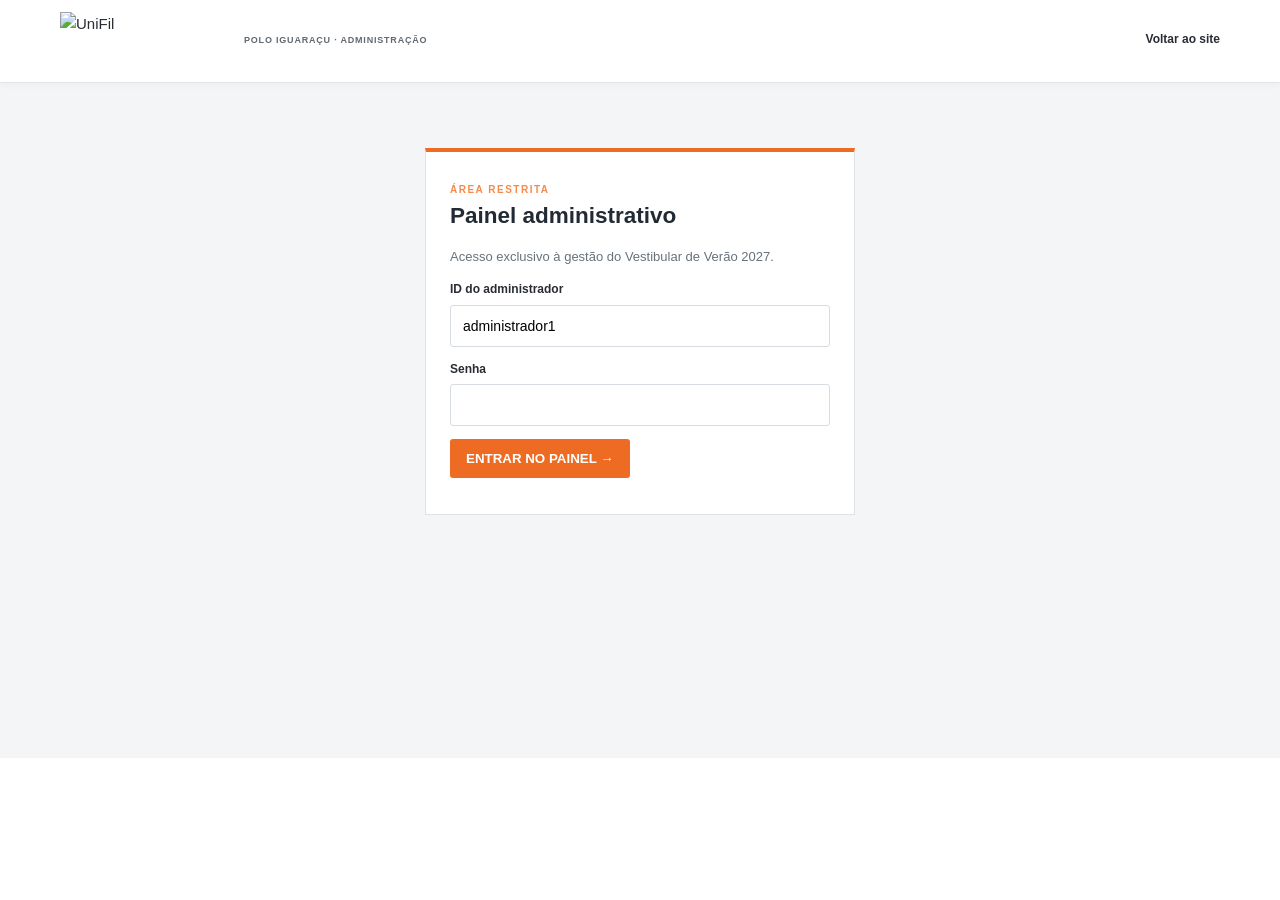
==== admin.html @ 89b8578a "Create restricted vestibular administration dashboard" ====
<!doctype html>
<html lang="pt-BR"><head><meta charset="utf-8"><meta name="viewport" content="width=device-width,initial-scale=1"><meta name="robots" content="noindex,nofollow"><meta name="theme-color" content="#ed6b23"><title>Administração | Vestibular UniFil 2027</title><link rel="stylesheet" href="styles.css">
<style>
.admin-page{background:#f4f5f6;min-height:75vh;padding:35px 0 60px}.admin-wrap{max-width:1180px;margin:auto}.admin-card{background:#fff;border:1px solid #e0e3e6;border-top:4px solid #ed6b23;padding:24px;margin-bottom:18px}.admin-card h1,.admin-card h2{margin:0 0 8px;color:#222b33}.admin-muted{color:#68727b;font-size:13px}.admin-login{max-width:430px;margin:30px auto}.admin-field{display:grid;gap:6px;margin:13px 0}.admin-field label{font-size:12px;font-weight:700}.admin-field input,.admin-field select,.admin-field textarea{width:100%;padding:12px;border:1px solid #d6dce1;border-radius:3px;font:14px Arial}.admin-btn{border:0;background:#ed6b23;color:#fff;padding:12px 16px;font-weight:800;cursor:pointer;border-radius:3px}.admin-btn.secondary{background:#505b65}.admin-feedback{margin-top:12px;color:#9b3e18;font-size:13px}.admin-toolbar{display:flex;gap:10px;flex-wrap:wrap;align-items:center;justify-content:space-between;margin:14px 0}.admin-toolbar input{padding:10px;border:1px solid #d6dce1;min-width:240px}.admin-table-wrap{overflow:auto}.admin-table{border-collapse:collapse;width:100%;font-size:12px;background:#fff}.admin-table th,.admin-table td{padding:11px;border-bottom:1px solid #e5e8eb;text-align:left;vertical-align:top}.admin-table th{background:#f4f5f6;white-space:nowrap}.admin-table button{margin:2px}.admin-detail{display:grid;grid-template-columns:repeat(3,minmax(0,1fr));gap:10px}.admin-detail div{border:1px solid #e3e6e9;padding:10px;overflow-wrap:anywhere}.admin-detail small{display:block;color:#66717a;font-weight:700;margin-bottom:5px}.admin-actions{display:flex;gap:8px;flex-wrap:wrap}.admin-hidden{display:none!important}@media(max-width:700px){.admin-detail{grid-template-columns:1fr 1fr}.admin-card{padding:16px}}
</style></head><body>
<header class="header"><div class="container header-inner"><a class="brand" href="index.html"><img class="brand-logo" src="https://upload.wikimedia.org/wikipedia/commons/6/61/Logo_UniFil.png" alt="UniFil"><span><small>POLO IGUARAÇU · ADMINISTRAÇÃO</small></span></a><nav class="main-nav"><a href="index.html">Voltar ao site</a></nav></div></header>
<main class="admin-page"><div class="container admin-wrap">
<section id="login-panel" class="admin-card admin-login"><span class="kicker">ÁREA RESTRITA</span><h1>Painel administrativo</h1><p class="admin-muted">Acesso exclusivo à gestão do Vestibular de Verão 2027.</p><form id="login-form"><div class="admin-field"><label for="admin-id">ID do administrador</label><input id="admin-id" autocomplete="username" value="administrador1" required></div><div class="admin-field"><label for="admin-password">Senha</label><input id="admin-password" type="password" autocomplete="current-password" required></div><button class="admin-btn" type="submit">ENTRAR NO PAINEL →</button></form><div id="login-feedback" class="admin-feedback" role="status"></div></section>
<section id="dashboard" class="admin-hidden">
<div class="admin-card"><div class="admin-toolbar"><div><span class="kicker">GESTÃO DO PROCESSO SELETIVO</span><h1>Inscrições e candidatos</h1><p class="admin-muted">Dados cadastrais, situação da inscrição e conferência dos comprovantes.</p></div><div class="admin-actions"><button id="refresh" class="admin-btn secondary">ATUALIZAR</button><button id="logout" class="admin-btn">SAIR</button></div></div>
<div class="admin-toolbar"><input id="search" placeholder="Buscar por nome, CPF ou protocolo"><strong id="count">0 inscrições</strong></div><div class="admin-table-wrap"><table class="admin-table"><thead><tr><th>Protocolo</th><th>Candidato</th><th>CPF</th><th>Curso(s)</th><th>Situação</th><th>Pagamento</th><th>Ações</th></tr></thead><tbody id="applications-body"><tr><td colspan="7">Carregando...</td></tr></tbody></table></div></div>
<div class="admin-card"><h2>Comprovantes de pagamento</h2><p class="admin-muted">Abra o arquivo e atualize a conferência. A alteração do status fica disponível na Área do Candidato.</p><div class="admin-table-wrap"><table class="admin-table"><thead><tr><th>Protocolo</th><th>Arquivo</th><th>Enviado em</th><th>Status</th><th>Ações</th></tr></thead><tbody id="proofs-body"><tr><td colspan="5">Carregando...</td></tr></tbody></table></div></div>
<div id="detail-card" class="admin-card admin-hidden"><div class="admin-toolbar"><h2>Ficha completa do candidato</h2><button id="close-detail" class="admin-btn secondary">FECHAR</button></div><div id="detail-content" class="admin-detail"></div><div class="admin-field"><label for="application-status">Atualizar situação da inscrição</label><select id="application-status"><option>Inscrição recebida</option><option>Pagamento pendente</option><option>Pagamento aprovado</option><option>Inscrição em análise</option><option>Aprovado</option><option>Reprovado</option><option>Classificado</option><option>Desclassificado</option></select></div><button id="save-status" class="admin-btn">SALVAR SITUAÇÃO</button><span id="status-feedback" class="admin-muted"></span></div>
</section></div></main><script>
let token="",applications=[],selectedProtocol="";
const $=id=>document.getElementById(id),safe=v=>String(v??"").replace(/[&<>"']/g,c=>({"&":"&amp;","<":"&lt;",">":"&gt;",'"':"&quot;","'":"&#39;"}[c]));
async function api(path,options={}){const r=await fetch(path,{...options,headers:{...(options.headers||{}),...(token?{Authorization:"Bearer "+token}:{})}});if(!r.ok){let d={};try{d=await r.json()}catch{}throw new Error(d.error||"Falha ao consultar o servidor.");}return r;}
$("login-form").addEventListener("submit",async e=>{e.preventDefault();$("login-feedback").textContent="Validando acesso...";try{const r=await fetch("/api/admin/login",{method:"POST",headers:{"Content-Type":"application/json"},body:JSON.stringify({id:$("admin-id").value,password:$("admin-password").value})});const d=await r.json();if(!r.ok)throw new Error(d.error||"Acesso negado.");token=d.token;$("admin-password").value="";$("login-panel").classList.add("admin-hidden");$("dashboard").classList.remove("admin-hidden");await loadAll();}catch(err){$("login-feedback").textContent=err.message;}});
async function loadAll(){try{const [a,p]=await Promise.all([api("/api/admin/applications").then(r=>r.json()),api("/api/admin/payment-proofs").then(r=>r.json())]);applications=a.applications||[];renderApplications();renderProofs(p.proofs||[]);}catch(e){alert(e.message);}}
function renderApplications(){const q=$("search").value.toLowerCase();const rows=applications.filter(a=>(a.personal.fullName+" "+a.personal.cpf+" "+a.protocol).toLowerCase().includes(q));$("count").textContent=rows.length+" inscrições";$("applications-body").innerHTML=rows.map(a=>'<tr><td>'+safe(a.protocol)+'</td><td>'+safe(a.personal.fullName)+'</td><td>'+safe(a.personal.cpf)+'</td><td>'+safe((a.choices||[]).map(c=>c.course).join(", "))+'</td><td>'+safe(a.status)+'</td><td>'+safe(a.paymentProof?.status||"Sem comprovante")+'</td><td><button class="admin-btn" data-open="'+safe(a.protocol)+'">VER FICHA</button></td></tr>').join("")||'<tr><td colspan="7">Nenhum cadastro encontrado.</td></tr>';document.querySelectorAll("[data-open]").forEach(b=>b.onclick=()=>showDetails(b.dataset.open));}
function renderProofs(proofs){$("proofs-body").innerHTML=proofs.map(p=>'<tr><td>'+safe(p.protocol)+'</td><td>'+safe(p.fileName)+'</td><td>'+safe(p.submittedAt?new Date(p.submittedAt).toLocaleString("pt-BR"):"")+'</td><td>'+safe(p.status)+'</td><td><div class="admin-actions"><button class="admin-btn secondary" data-file="'+safe(p.protocol)+'">ABRIR</button><button class="admin-btn" data-proof="'+safe(p.protocol)+'" data-status="Aprovado">APROVAR</button><button class="admin-btn secondary" data-proof="'+safe(p.protocol)+'" data-status="Recusado">RECUSAR</button></div></td></tr>').join("")||'<tr><td colspan="5">Nenhum comprovante enviado.</td></tr>';document.querySelectorAll("[data-file]").forEach(b=>b.onclick=()=>openProof(b.dataset.file));document.querySelectorAll("[data-proof]").forEach(b=>b.onclick=()=>updateProof(b.dataset.proof,b.dataset.status));}
async function openProof(protocol){try{const r=await api("/api/admin/payment-proofs/"+encodeURIComponent(protocol)+"/file");const blob=await r.blob();const url=URL.createObjectURL(blob);window.open(url,"_blank","noopener");}catch(e){alert(e.message);}}
async function updateProof(protocol,status){try{await api("/api/admin/payment-proofs/"+encodeURIComponent(protocol),{method:"PATCH",headers:{"Content-Type":"application/json"},body:JSON.stringify({status})});await loadAll();}catch(e){alert(e.message);}}
function showDetails(protocol){const a=applications.find(x=>x.protocol===protocol);if(!a)return;selectedProtocol=protocol;$("detail-card").classList.remove("admin-hidden");const fields=[["Nome completo",a.personal.fullName],["CPF",a.personal.cpf],["RG",a.personal.rg],["Nascimento",a.personal.birthDate],["Sexo",a.personal.sex],["Nome social",a.personal.socialName],["Nacionalidade",a.personal.nationality],["Mãe",a.personal.motherName],["Pai",a.personal.fatherName],["Telefone",a.personal.phone],["E-mail",a.personal.email],["Endereço",[(a.address?.street||""),a.address?.number,a.address?.complement,a.address?.neighborhood,a.address?.city,a.address?.state,a.address?.cep].filter(Boolean).join(", ")],["Escola",a.school?.name],["Conclusão",a.school?.completionYear],["Tipo de escola",a.school?.type],["Concorrência",a.competitionType],["Cursos",(a.choices||[]).map(c=>c.course+" — "+c.mode+" — "+c.location).join(" | ")],["Data da inscrição",new Date(a.createdAt).toLocaleString("pt-BR")],["Pagamento",a.paymentProof?.status||"Sem comprovante"]];$("detail-content").innerHTML=fields.map(([k,v])=>'<div><small>'+safe(k)+'</small>'+safe(v||"—")+'</div>').join("");$("application-status").value=a.status;}
$("close-detail").onclick=()=>$("detail-card").classList.add("admin-hidden");
$("save-status").onclick=async()=>{try{const r=await api("/api/admin/applications/"+encodeURIComponent(selectedProtocol),{method:"PATCH",headers:{"Content-Type":"application/json"},body:JSON.stringify({status:$("application-status").value})});const d=await r.json();$("status-feedback").textContent="Situação atualizada: "+d.status;await loadAll();}catch(e){$("status-feedback").textContent=e.message;}};
$("search").oninput=renderApplications;$("refresh").onclick=loadAll;$("logout").onclick=()=>{token="";applications=[];$("dashboard").classList.add("admin-hidden");$("login-panel").classList.remove("admin-hidden");$("login-feedback").textContent="Sessão encerrada."};
</script></body></html>
---- styles.css ----
:root{--orange:#ed6b23;--orange2:#d95617;--ink:#292d33;--muted:#6e7780;--line:#e1e4e7;--tint:#f5f6f7;--purple:#4d286e}*{box-sizing:border-box}html{scroll-behavior:smooth;scroll-padding-top:95px}body{margin:0;color:var(--ink);font:15px/1.55 Roboto,Arial,sans-serif}a{color:inherit;text-decoration:none}.container{width:min(1160px,calc(100% - 44px));margin:auto}.skip-link{position:absolute;left:-9999px}.skip-link:focus{left:12px;top:12px;z-index:30;background:white;padding:12px}.topline{background:#292d33;color:#dfe2e5;font-size:11px}.top-inner{height:34px;display:flex;justify-content:space-between;align-items:center}.top-inner a{color:#fff}.top-inner b{color:#f3a16e}.header{background:#fff;border-bottom:1px solid var(--line);position:sticky;top:0;z-index:20;box-shadow:0 2px 9px #00000008}.header-inner{height:82px;display:flex;align-items:center;justify-content:space-between;gap:28px}.brand{display:flex;align-items:center;gap:10px;flex-shrink:0}.brand-logo{width:174px;height:58px;object-fit:cover;object-position:center;display:block;flex-shrink:0}.brand>span:last-child{display:grid;line-height:1.1}.brand small{font-size:9px;letter-spacing:.8px;font-weight:700;color:#626970}.main-nav{display:flex;align-items:center;gap:22px}.main-nav a{font-size:12px;font-weight:700;padding:30px 0;border-bottom:3px solid transparent}.main-nav a:hover{color:var(--orange);border-color:var(--orange)}.menu-toggle{display:none;border:0;background:none;font-size:26px}.hero{background:linear-gradient(90deg,#292d33 0%,#292d33 34%,rgba(41,45,51,.91) 51%,rgba(41,45,51,.12) 100%),#292d33;color:#fff;padding:18px 0 54px;position:relative;overflow:hidden}.hero:before{content:"";position:absolute;inset:0 0 0 auto;width:62%;background-image:url("https://ead.unifil.br/img/giba.png");background-repeat:no-repeat;background-position:right center;background-size:contain;z-index:0}.hero:after{content:"";position:absolute;width:470px;height:470px;border:70px solid #ed6b231c;border-radius:50%;right:-150px;top:40px;pointer-events:none}.crumb{font-size:11px;color:#c5c9cd;margin-bottom:34px;position:relative;z-index:1}.crumb i{color:#f28b4d;padding:0 8px;font-style:normal}.hero-content{display:grid;grid-template-columns:1fr;gap:0;align-items:center;position:relative;z-index:1;min-height:410px}.hero-copy{max-width:610px}.tag,.kicker{font-size:10px;letter-spacing:1.5px;font-weight:900;color:#f58a4b}.hero h1{font-size:56px;line-height:1.04;letter-spacing:-1.7px;margin:14px 0}.hero h1 em{font-style:normal;color:#ff985d}.hero-copy>p{font-size:15px;color:#d5d8db;max-width:550px;margin:0}.hero-actions{display:flex;gap:10px;flex-wrap:wrap;margin-top:25px}.btn{padding:12px 17px;border-radius:4px;font-size:12px;font-weight:700;display:inline-flex;gap:17px;align-items:center}.btn-orange{background:var(--orange);color:#fff}.btn-orange:hover{background:var(--orange2)}.btn-light{background:#fff;color:#353940}.hero-event{background:#fff;color:var(--ink);border-radius:5px;overflow:hidden;box-shadow:0 18px 50px #0003}.event-ribbon{background:var(--orange);color:#fff;padding:9px 17px;font-size:9px;letter-spacing:1.2px;font-weight:900}.event-title{padding:22px 22px 14px}.event-title small{font-size:9px;letter-spacing:1px;color:#818991;font-weight:900}.event-title h2{font-size:22px;line-height:1.2;margin:6px 0 11px}.event-state{font-size:9px;font-weight:900;color:#7d5a42;letter-spacing:.7px}.event-state i,.status-line i{display:inline-block;width:7px;height:7px;border-radius:50%;background:#e99a35;margin-right:6px}.event-facts{display:grid;grid-template-columns:1fr 1fr;background:#f5f6f7;border-top:1px solid var(--line)}.event-facts div{padding:13px 18px;border-bottom:1px solid var(--line)}.event-facts div:nth-child(odd){border-right:1px solid var(--line)}.event-facts small{display:block;color:#7d858d;font-size:9px;font-weight:700;letter-spacing:.7px}.event-facts b{font-size:13px}.event-more{display:flex;justify-content:space-between;padding:14px 18px;color:var(--orange2);font-size:11px;font-weight:900}.quick-section{padding:40px 0 52px}.section-heading{display:flex;justify-content:space-between;align-items:end;gap:25px;margin-bottom:22px}.section-heading h2{font-size:27px;line-height:1.2;margin:3px 0 0}.section-heading>p{font-size:12px;color:var(--muted);max-width:440px;margin:0}.quick-grid{display:grid;grid-template-columns:repeat(4,1fr);border:1px solid var(--line);background:#fff}.quick-card{display:flex;align-items:center;gap:12px;padding:17px 15px;border-right:1px solid var(--line);min-height:84px}.quick-card:last-child{border:0}.quick-card:hover{background:#fff8f3}.q-icon{width:37px;height:37px;display:grid;place-items:center;border-radius:4px;background:#fff0e7;color:var(--orange);font-size:19px;font-weight:900;flex-shrink:0}.quick-card span:nth-child(2){display:grid;flex:1}.quick-card b{font-size:12px}.quick-card small{font-size:10px;color:var(--muted)}.quick-card>strong{color:var(--orange);font-size:17px}.section{padding:50px 0 56px}.tint{background:#f5f6f7;border-top:1px solid #eceef0;border-bottom:1px solid #eceef0}.details-layout{display:grid;grid-template-columns:1.45fr .75fr;gap:22px}.detail-main,.detail-side{background:#fff;border:1px solid var(--line);padding:23px}.detail-main{border-top:4px solid var(--orange)}.status-line{font-size:10px;font-weight:900;letter-spacing:1px;color:#656e76}.detail-main h3{font-size:20px;margin:11px 0 6px}.detail-main>p{font-size:12px;color:var(--muted);margin:0 0 16px}.info-table{border-top:1px solid var(--line)}.info-table div{display:grid;grid-template-columns:1fr 210px;padding:10px 12px;border-bottom:1px solid #eceef0;font-size:12px}.info-table div:nth-child(odd){background:#fafafa}.info-table span{color:#626b74}.info-table b{font-size:12px}.notice{display:flex;gap:13px;margin-top:17px;padding:12px;background:#fff7f1;border-left:3px solid var(--orange);font-size:11px;color:#626b74}.notice b{color:#b54c18;white-space:nowrap}.detail-side{align-self:start}.detail-side h3{font-size:16px;margin:0 0 10px}.detail-side a{display:flex;align-items:center;gap:10px;border-top:1px solid #eceef0;padding:13px 0;font-size:11px;font-weight:700}.detail-side a span{color:#e47a3b;font-size:10px}.detail-side a b{margin-left:auto;color:var(--orange)}.registration{display:flex;align-items:center;gap:18px;background:#fff;border:1px solid var(--line);border-left:4px solid var(--orange);padding:18px}.calendar-mark{width:66px;height:68px;background:#fff0e7;color:var(--orange);display:grid;align-content:center;text-align:center;flex-shrink:0}.calendar-mark b{font-size:23px;line-height:1.1}.calendar-mark small{font-size:10px;font-weight:900;letter-spacing:1px}.registration-text{flex:1}.registration-text h3{font-size:15px;margin:0 0 4px}.registration-text p{font-size:11px;color:var(--muted);margin:0}.pending,.news-pending{font-size:9px;letter-spacing:.4px;font-weight:900;color:#a65326;background:#fff0e7;padding:7px 9px;white-space:nowrap}.course-tools{display:flex;justify-content:space-between;align-items:center;margin:20px 0 13px}.search-box{width:min(370px,100%);height:42px;display:flex;align-items:center;gap:10px;background:#fff;border:1px solid var(--line);padding:0 12px}.search-box span{font-size:20px;color:#8b9299}.search-box input{border:0;outline:0;width:100%;font:inherit;font-size:12px}.course-tools>span{font-size:11px;color:var(--muted)}.course-grid{display:grid;grid-template-columns:repeat(3,1fr);gap:8px}.course-item{display:flex;align-items:center;gap:9px;padding:11px 13px;border:1px solid var(--line);background:#fff;font-size:11px;font-weight:700}.course-item:before{content:"";width:6px;height:6px;background:var(--orange);border-radius:50%;flex-shrink:0}.footnote{font-size:10px;color:#858c93;margin:14px 0 0}.timeline{max-width:850px;background:#fff;border:1px solid var(--line);padding:8px 20px}.timeline-row{display:grid;grid-template-columns:125px 15px 1fr;gap:15px;align-items:center;padding:15px 0;border-bottom:1px solid #eceef0}.timeline-row:last-child{border:0}.timeline-date{font-size:10px;color:var(--orange2);font-weight:900;letter-spacing:.4px}.timeline-dot{width:9px;height:9px;border:2px solid var(--orange);border-radius:50%;position:relative}.timeline-dot:after{content:"";position:absolute;top:7px;left:2px;width:1px;height:48px;background:#f3c3a8}.timeline-row:last-child .timeline-dot:after{display:none}.timeline-row div{display:grid}.timeline-row b{font-size:12px}.timeline-row small{font-size:10px;color:var(--muted)}.news-list{border:1px solid var(--line);background:#fff}.news-item{display:flex;align-items:center;gap:17px;padding:17px;border-bottom:1px solid #eceef0}.news-item:last-child{border:0}.news-date{width:55px;height:55px;display:grid;align-content:center;text-align:center;background:#fff0e7;color:var(--orange2);flex-shrink:0}.news-date b{font-size:16px;line-height:1.2}.news-date small{font-size:8px;font-weight:900;letter-spacing:.8px}.news-item>div:nth-child(2){flex:1}.news-type{font-size:8px;color:var(--orange2);letter-spacing:1px;font-weight:900}.news-item h3{font-size:13px;margin:3px 0}.news-item p{font-size:10px;color:var(--muted);margin:0}.faq-list{border:1px solid var(--line);background:#fff}.faq-list details{padding:14px 17px;border-bottom:1px solid #e9ecef}.faq-list details:last-child{border:0}.faq-list summary{list-style:none;cursor:pointer;font-size:12px;font-weight:700}.faq-list summary:after{content:"+";float:right;color:var(--orange);font-size:18px}.faq-list details[open] summary:after{content:"−"}.faq-list p{font-size:11px;color:var(--muted);margin:9px 0 0}footer{background:#292d33;color:#fff;padding-top:37px}.footer-grid{display:grid;grid-template-columns:1.2fr 1fr 1fr;gap:50px;padding-bottom:30px}.footer-brand small{color:#d6d9dc}.footer-brand .brand-logo{background:#fff;border-radius:2px}.footer-grid h3{font-size:12px;margin:0 0 10px}.footer-grid p,.footer-grid a:not(.brand){display:block;font-size:10px;color:#c4c8cc;margin:0 0 7px}.footer-grid>div:first-child p{margin-top:12px}.footer-bottom{border-top:1px solid #454a50;padding:12px 0;color:#aeb4ba;font-size:9px}.footer-bottom .container{display:flex;justify-content:space-between;gap:20px}@media(max-width:920px){.main-nav{gap:12px}.main-nav a{font-size:11px}.hero-content{gap:0;min-height:380px}.quick-card{padding:12px 9px}.course-grid{grid-template-columns:repeat(2,1fr)}}@media(max-width:700px){.container{width:calc(100% - 30px)}.header-inner{height:68px}.menu-toggle{display:block}.main-nav{display:none;position:absolute;top:68px;left:0;right:0;background:#fff;padding:8px 20px 16px;box-shadow:0 10px 15px #0002;flex-direction:column;align-items:stretch;gap:0}.main-nav.open{display:flex}.main-nav a{padding:11px 0;border-bottom:1px solid #eee}.hero{padding-bottom:34px}.crumb{margin-bottom:23px}.hero-content{grid-template-columns:1fr;gap:0;min-height:0}.hero:before{width:100%;opacity:.34;background-position:right bottom;background-size:auto 82%}.hero-copy{max-width:100%}.hero h1{font-size:43px}.hero-copy>p{font-size:13px}.hero-event{max-width:500px}.quick-section{padding:30px 0 38px}.section-heading{display:block}.section-heading>p{margin-top:8px}.quick-grid{grid-template-columns:repeat(2,1fr)}.quick-card:nth-child(2){border-right:0}.quick-card:nth-child(-n+2){border-bottom:1px solid var(--line)}.quick-card{min-height:75px}.section{padding:37px 0 42px}.details-layout{grid-template-columns:1fr}.detail-main,.detail-side{padding:17px}.info-table div{grid-template-columns:1fr 145px;padding:9px 7px}.notice{display:block}.notice b{display:block;margin-bottom:4px}.registration{flex-wrap:wrap;align-items:flex-start}.registration-text{min-width:calc(100% - 90px)}.pending{margin-left:84px}.course-tools{align-items:flex-start;flex-direction:column;gap:8px}.course-grid{grid-template-columns:1fr}.timeline{padding:5px 12px}.timeline-row{grid-template-columns:92px 12px 1fr;gap:9px}.timeline-date{font-size:9px}.news-item{gap:10px;align-items:flex-start}.news-date{width:45px;height:48px}.news-pending{white-space:normal;text-align:center;max-width:78px}.footer-grid{grid-template-columns:1fr 1fr;gap:23px}.footer-grid>div:first-child{grid-column:1/-1}.footer-bottom .container{flex-direction:column;gap:5px}.top-inner{font-size:9px}}
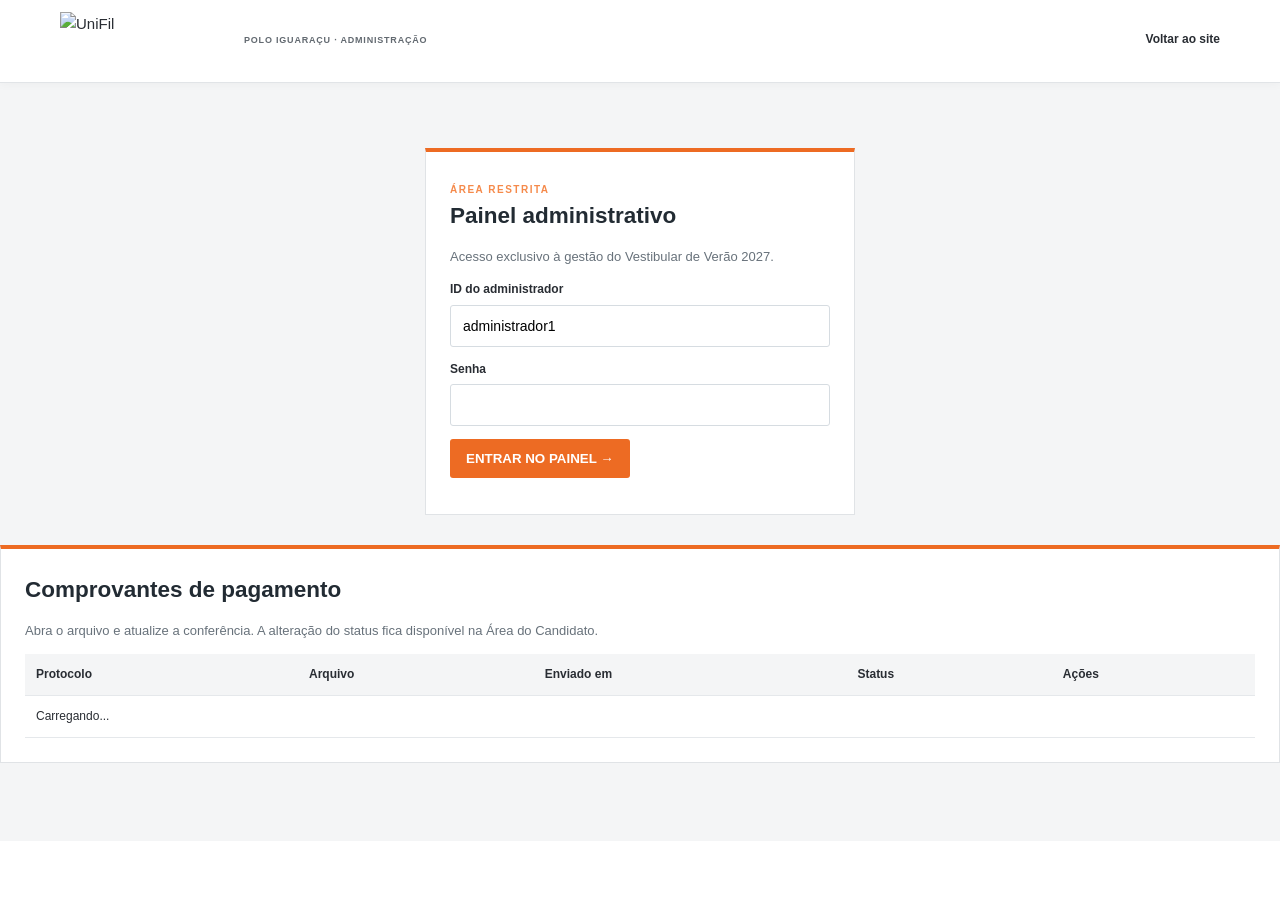
==== commit 4a10c297: "Expand admin dashboard with filters, reports, notes, history and candidate editing" ====
--- a/admin.html
+++ b/admin.html
@@ -7,22 +7,30 @@
 <main class="admin-page"><div class="container admin-wrap">
 <section id="login-panel" class="admin-card admin-login"><span class="kicker">ÁREA RESTRITA</span><h1>Painel administrativo</h1><p class="admin-muted">Acesso exclusivo à gestão do Vestibular de Verão 2027.</p><form id="login-form"><div class="admin-field"><label for="admin-id">ID do administrador</label><input id="admin-id" autocomplete="username" value="administrador1" required></div><div class="admin-field"><label for="admin-password">Senha</label><input id="admin-password" type="password" autocomplete="current-password" required></div><button class="admin-btn" type="submit">ENTRAR NO PAINEL →</button></form><div id="login-feedback" class="admin-feedback" role="status"></div></section>
 <section id="dashboard" class="admin-hidden">
-<div class="admin-card"><div class="admin-toolbar"><div><span class="kicker">GESTÃO DO PROCESSO SELETIVO</span><h1>Inscrições e candidatos</h1><p class="admin-muted">Dados cadastrais, situação da inscrição e conferência dos comprovantes.</p></div><div class="admin-actions"><button id="refresh" class="admin-btn secondary">ATUALIZAR</button><button id="logout" class="admin-btn">SAIR</button></div></div>
+<div class="admin-card"><span class="kicker">RESUMO EXECUTIVO</span><h2>Visão geral do vestibular</h2><div id="admin-metrics" class="admin-detail"><div><small>Inscrições disponíveis</small><strong id="metric-total">—</strong></div><div><small>Comprovantes enviados</small><strong id="metric-proofs">—</strong></div><div><small>Aguardando análise</small><strong id="metric-pending">—</strong></div><div><small>Pagamentos aprovados</small><strong id="metric-approved">—</strong></div><div><small>Comprovantes recusados</small><strong id="metric-rejected">—</strong></div><div><small>Taxa por inscrição</small><strong>R$ 29,90</strong></div></div><p class="admin-muted">Indicadores dos registros administrativos disponíveis no KV.</p></div>
+<div class="admin-card"><div class="admin-toolbar"><div><span class="kicker">GESTÃO DO PROCESSO SELETIVO</span><h1>Inscrições e candidatos</h1><p class="admin-muted">Dados cadastrais, situação e conferência dos comprovantes.</p></div><div class="admin-actions"><button id="export-csv" class="admin-btn secondary">EXPORTAR CSV</button><button id="refresh" class="admin-btn secondary">ATUALIZAR</button><button id="logout" class="admin-btn">SAIR</button></div></div>
+<div class="admin-toolbar"><input id="search" placeholder="Buscar por nome, CPF ou protocolo"><select id="filter-status"><option value="">Todas as situações</option><option>Inscrição recebida</option><option>Pagamento pendente</option><option>Pagamento aprovado</option><option>Inscrição em análise</option><option>Aprovado</option><option>Reprovado</option><option>Classificado</option><option>Desclassificado</option></select><select id="filter-payment"><option value="">Todos os pagamentos</option><option value="Pendente">Comprovante pendente</option><option value="Aprovado">Pagamento aprovado</option><option value="Recusado">Comprovante recusado</option><option value="Sem comprovante">Sem comprovante</option></select><select id="filter-course"><option value="">Todos os cursos</option></select><strong id="count">0 inscrições</strong></div><div class="admin-table-wrap"><table class="admin-table"><thead><tr><th>Protocolo</th><th>Candidato</th><th>CPF</th><th>Curso(s)</th><th>Situação</th><th>Pagamento</th><th>Ações</th></tr></thead><tbody id="applications-body"><tr><td colspan="7">Carregando...</td></tr></tbody></table></div></div><div class="admin-toolbar"><div><span class="kicker">GESTÃO DO PROCESSO SELETIVO</span><h1>Inscrições e candidatos</h1><p class="admin-muted">Dados cadastrais, situação da inscrição e conferência dos comprovantes.</p></div><div class="admin-actions"><button id="refresh" class="admin-btn secondary">ATUALIZAR</button><button id="logout" class="admin-btn">SAIR</button></div></div>
 <div class="admin-toolbar"><input id="search" placeholder="Buscar por nome, CPF ou protocolo"><strong id="count">0 inscrições</strong></div><div class="admin-table-wrap"><table class="admin-table"><thead><tr><th>Protocolo</th><th>Candidato</th><th>CPF</th><th>Curso(s)</th><th>Situação</th><th>Pagamento</th><th>Ações</th></tr></thead><tbody id="applications-body"><tr><td colspan="7">Carregando...</td></tr></tbody></table></div></div>
 <div class="admin-card"><h2>Comprovantes de pagamento</h2><p class="admin-muted">Abra o arquivo e atualize a conferência. A alteração do status fica disponível na Área do Candidato.</p><div class="admin-table-wrap"><table class="admin-table"><thead><tr><th>Protocolo</th><th>Arquivo</th><th>Enviado em</th><th>Status</th><th>Ações</th></tr></thead><tbody id="proofs-body"><tr><td colspan="5">Carregando...</td></tr></tbody></table></div></div>
-<div id="detail-card" class="admin-card admin-hidden"><div class="admin-toolbar"><h2>Ficha completa do candidato</h2><button id="close-detail" class="admin-btn secondary">FECHAR</button></div><div id="detail-content" class="admin-detail"></div><div class="admin-field"><label for="application-status">Atualizar situação da inscrição</label><select id="application-status"><option>Inscrição recebida</option><option>Pagamento pendente</option><option>Pagamento aprovado</option><option>Inscrição em análise</option><option>Aprovado</option><option>Reprovado</option><option>Classificado</option><option>Desclassificado</option></select></div><button id="save-status" class="admin-btn">SALVAR SITUAÇÃO</button><span id="status-feedback" class="admin-muted"></span></div>
+<div id="detail-card" class="admin-card admin-hidden"><div class="admin-toolbar"><h2>Ficha completa do candidato</h2><button id="close-detail" class="admin-btn secondary">FECHAR</button></div><div id="detail-content" class="admin-detail"></div><div class="admin-actions" style="margin-top:14px"><button id="edit-candidate" class="admin-btn secondary">EDITAR DADOS</button><button id="print-candidate" class="admin-btn secondary">IMPRIMIR FICHA</button><button id="show-history" class="admin-btn secondary">HISTÓRICO</button></div><div id="history-content" class="admin-muted"></div><div class="admin-field"><label for="admin-note">Observação interna</label><textarea id="admin-note" rows="3" placeholder="Anotação visível somente à equipe"></textarea></div><button id="save-note" class="admin-btn secondary">SALVAR OBSERVAÇÃO</button><div class="admin-field"><label for="application-status">Atualizar situação da inscrição</label><select id="application-status"><option>Inscrição recebida</option><option>Pagamento pendente</option><option>Pagamento aprovado</option><option>Inscrição em análise</option><option>Aprovado</option><option>Reprovado</option><option>Classificado</option><option>Desclassificado</option></select></div><button id="save-status" class="admin-btn">SALVAR SITUAÇÃO</button><span id="status-feedback" class="admin-muted"></span></div>
 </section></div></main><script>
 let token="",applications=[],selectedProtocol="";
 const $=id=>document.getElementById(id),safe=v=>String(v??"").replace(/[&<>"']/g,c=>({"&":"&amp;","<":"&lt;",">":"&gt;",'"':"&quot;","'":"&#39;"}[c]));
 async function api(path,options={}){const r=await fetch(path,{...options,headers:{...(options.headers||{}),...(token?{Authorization:"Bearer "+token}:{})}});if(!r.ok){let d={};try{d=await r.json()}catch{}throw new Error(d.error||"Falha ao consultar o servidor.");}return r;}
 $("login-form").addEventListener("submit",async e=>{e.preventDefault();$("login-feedback").textContent="Validando acesso...";try{const r=await fetch("/api/admin/login",{method:"POST",headers:{"Content-Type":"application/json"},body:JSON.stringify({id:$("admin-id").value,password:$("admin-password").value})});const d=await r.json();if(!r.ok)throw new Error(d.error||"Acesso negado.");token=d.token;$("admin-password").value="";$("login-panel").classList.add("admin-hidden");$("dashboard").classList.remove("admin-hidden");await loadAll();}catch(err){$("login-feedback").textContent=err.message;}});
-async function loadAll(){try{const [a,p]=await Promise.all([api("/api/admin/applications").then(r=>r.json()),api("/api/admin/payment-proofs").then(r=>r.json())]);applications=a.applications||[];renderApplications();renderProofs(p.proofs||[]);}catch(e){alert(e.message);}}
-function renderApplications(){const q=$("search").value.toLowerCase();const rows=applications.filter(a=>(a.personal.fullName+" "+a.personal.cpf+" "+a.protocol).toLowerCase().includes(q));$("count").textContent=rows.length+" inscrições";$("applications-body").innerHTML=rows.map(a=>'<tr><td>'+safe(a.protocol)+'</td><td>'+safe(a.personal.fullName)+'</td><td>'+safe(a.personal.cpf)+'</td><td>'+safe((a.choices||[]).map(c=>c.course).join(", "))+'</td><td>'+safe(a.status)+'</td><td>'+safe(a.paymentProof?.status||"Sem comprovante")+'</td><td><button class="admin-btn" data-open="'+safe(a.protocol)+'">VER FICHA</button></td></tr>').join("")||'<tr><td colspan="7">Nenhum cadastro encontrado.</td></tr>';document.querySelectorAll("[data-open]").forEach(b=>b.onclick=()=>showDetails(b.dataset.open));}
+async function loadAll(){try{const [a,p,o]=await Promise.all([api("/api/admin/applications").then(r=>r.json()),api("/api/admin/payment-proofs").then(r=>r.json()),api("/api/admin/overview").then(r=>r.json())]);applications=a.applications||[];renderApplications();renderProofs(p.proofs||[]);$("metric-total").textContent=o.total??applications.length;$("metric-proofs").textContent=o.proofTotal??(p.proofs||[]).length;$("metric-pending").textContent=o.pending??0;$("metric-approved").textContent=o.approved??0;$("metric-rejected").textContent=o.rejected??0;const courses=[...new Set(applications.flatMap(a=>(a.choices||[]).map(c=>c.course)))].sort();const sel=$("filter-course"),old=sel.value;sel.innerHTML='<option value="">Todos os cursos</option>'+courses.map(c=>'<option>'+safe(c)+'</option>').join("");sel.value=old;}catch(e){alert(e.message);}}
+function renderApplications(){const q=$("search").value.toLowerCase();const status=$("filter-status").value,payment=$("filter-payment").value,course=$("filter-course").value;const rows=applications.filter(a=>(a.personal.fullName+" "+a.personal.cpf+" "+a.protocol).toLowerCase().includes(q)&&(!status||a.status===status)&&(!payment||(a.paymentProof?.status||"Sem comprovante")===payment)&&(!course||(a.choices||[]).some(c=>c.course===course)));$("count").textContent=rows.length+" inscrições";$("applications-body").innerHTML=rows.map(a=>'<tr><td>'+safe(a.protocol)+'</td><td>'+safe(a.personal.fullName)+'</td><td>'+safe(a.personal.cpf)+'</td><td>'+safe((a.choices||[]).map(c=>c.course).join(", "))+'</td><td>'+safe(a.status)+'</td><td>'+safe(a.paymentProof?.status||"Sem comprovante")+'</td><td><button class="admin-btn" data-open="'+safe(a.protocol)+'">VER FICHA</button></td></tr>').join("")||'<tr><td colspan="7">Nenhum cadastro encontrado.</td></tr>';document.querySelectorAll("[data-open]").forEach(b=>b.onclick=()=>showDetails(b.dataset.open));}
 function renderProofs(proofs){$("proofs-body").innerHTML=proofs.map(p=>'<tr><td>'+safe(p.protocol)+'</td><td>'+safe(p.fileName)+'</td><td>'+safe(p.submittedAt?new Date(p.submittedAt).toLocaleString("pt-BR"):"")+'</td><td>'+safe(p.status)+'</td><td><div class="admin-actions"><button class="admin-btn secondary" data-file="'+safe(p.protocol)+'">ABRIR</button><button class="admin-btn" data-proof="'+safe(p.protocol)+'" data-status="Aprovado">APROVAR</button><button class="admin-btn secondary" data-proof="'+safe(p.protocol)+'" data-status="Recusado">RECUSAR</button></div></td></tr>').join("")||'<tr><td colspan="5">Nenhum comprovante enviado.</td></tr>';document.querySelectorAll("[data-file]").forEach(b=>b.onclick=()=>openProof(b.dataset.file));document.querySelectorAll("[data-proof]").forEach(b=>b.onclick=()=>updateProof(b.dataset.proof,b.dataset.status));}
 async function openProof(protocol){try{const r=await api("/api/admin/payment-proofs/"+encodeURIComponent(protocol)+"/file");const blob=await r.blob();const url=URL.createObjectURL(blob);window.open(url,"_blank","noopener");}catch(e){alert(e.message);}}
 async function updateProof(protocol,status){try{await api("/api/admin/payment-proofs/"+encodeURIComponent(protocol),{method:"PATCH",headers:{"Content-Type":"application/json"},body:JSON.stringify({status})});await loadAll();}catch(e){alert(e.message);}}
 function showDetails(protocol){const a=applications.find(x=>x.protocol===protocol);if(!a)return;selectedProtocol=protocol;$("detail-card").classList.remove("admin-hidden");const fields=[["Nome completo",a.personal.fullName],["CPF",a.personal.cpf],["RG",a.personal.rg],["Nascimento",a.personal.birthDate],["Sexo",a.personal.sex],["Nome social",a.personal.socialName],["Nacionalidade",a.personal.nationality],["Mãe",a.personal.motherName],["Pai",a.personal.fatherName],["Telefone",a.personal.phone],["E-mail",a.personal.email],["Endereço",[(a.address?.street||""),a.address?.number,a.address?.complement,a.address?.neighborhood,a.address?.city,a.address?.state,a.address?.cep].filter(Boolean).join(", ")],["Escola",a.school?.name],["Conclusão",a.school?.completionYear],["Tipo de escola",a.school?.type],["Concorrência",a.competitionType],["Cursos",(a.choices||[]).map(c=>c.course+" — "+c.mode+" — "+c.location).join(" | ")],["Data da inscrição",new Date(a.createdAt).toLocaleString("pt-BR")],["Pagamento",a.paymentProof?.status||"Sem comprovante"]];$("detail-content").innerHTML=fields.map(([k,v])=>'<div><small>'+safe(k)+'</small>'+safe(v||"—")+'</div>').join("");$("application-status").value=a.status;}
 $("close-detail").onclick=()=>$("detail-card").classList.add("admin-hidden");
 $("save-status").onclick=async()=>{try{const r=await api("/api/admin/applications/"+encodeURIComponent(selectedProtocol),{method:"PATCH",headers:{"Content-Type":"application/json"},body:JSON.stringify({status:$("application-status").value})});const d=await r.json();$("status-feedback").textContent="Situação atualizada: "+d.status;await loadAll();}catch(e){$("status-feedback").textContent=e.message;}};
-$("search").oninput=renderApplications;$("refresh").onclick=loadAll;$("logout").onclick=()=>{token="";applications=[];$("dashboard").classList.add("admin-hidden");$("login-panel").classList.remove("admin-hidden");$("login-feedback").textContent="Sessão encerrada."};
+$("search").oninput=renderApplications;$("filter-status").onchange=renderApplications;$("filter-payment").onchange=renderApplications;$("filter-course").onchange=renderApplications;
+$("export-csv").onclick=()=>{const rows=[["Protocolo","Nome","CPF","Email","Telefone","Cursos","Situação","Pagamento","Data"],...applications.map(a=>[a.protocol,a.personal.fullName,a.personal.cpf,a.personal.email,a.personal.phone,(a.choices||[]).map(c=>c.course).join(" | "),a.status,a.paymentProof?.status||"Sem comprovante",a.createdAt])];const csv="\\ufeff"+rows.map(r=>r.map(v=>'"'+String(v??"").replace(/"/g,'""')+'"').join(";")).join("\\r\\n");const blob=new Blob([csv],{type:"text/csv;charset=utf-8"}),url=URL.createObjectURL(blob),a=document.createElement("a");a.href=url;a.download="relatorio-vestibular-unifil-2027.csv";a.click();URL.revokeObjectURL(url);};
+$("edit-candidate").onclick=async()=>{const a=applications.find(x=>x.protocol===selectedProtocol);if(!a)return;const fullName=prompt("Nome completo",a.personal.fullName);if(fullName===null)return;const email=prompt("E-mail",a.personal.email||"");if(email===null)return;const phone=prompt("Telefone",a.personal.phone||"");if(phone===null)return;const course=prompt("Cursos (separe até 3 por ponto e vírgula)",(a.choices||[]).map(c=>c.course).join("; "));if(course===null)return;const names=course.split(";").map(x=>x.trim()).filter(Boolean).slice(0,3),choices=names.map((name,i)=>({course:name,mode:a.choices[i]?.mode||"Online (EAD)",location:a.choices[i]?.location||"A confirmar"}));try{await api("/api/admin/applications/"+encodeURIComponent(selectedProtocol),{method:"PATCH",headers:{"Content-Type":"application/json"},body:JSON.stringify({personal:{fullName,email,phone},choices:choices.length?choices:a.choices})});await loadAll();showDetails(selectedProtocol);alert("Dados atualizados no cadastro administrativo.");}catch(e){alert(e.message);}};
+$("print-candidate").onclick=()=>{const w=window.open("","_blank");if(!w)return;w.document.write("<html><head><title>Ficha do candidato</title><style>body{font:14px Arial;padding:24px}div{padding:8px;border-bottom:1px solid #ddd}small{display:block;color:#555;font-weight:bold}</style></head><body><h1>Vestibular UniFil 2027</h1>"+$("detail-content").innerHTML+"</body></html>");w.document.close();w.print();};
+$("show-history").onclick=async()=>{try{const [x,n]=await Promise.all([api("/api/admin/applications/"+encodeURIComponent(selectedProtocol)+"/history").then(r=>r.json()),api("/api/admin/applications/"+encodeURIComponent(selectedProtocol)+"/notes").then(r=>r.json())]);$("history-content").innerHTML="<h3>Histórico</h3>"+(x.history||[]).map(v=>"<p>"+safe(new Date(v.createdAt).toLocaleString("pt-BR"))+" — "+safe(v.changes.join("; "))+"</p>").join("")+"<h3>Observações</h3>"+(n.notes||[]).map(v=>"<p>"+safe(new Date(v.createdAt).toLocaleString("pt-BR"))+" — "+safe(v.note)+"</p>").join("");}catch(e){alert(e.message);}};
+$("save-note").onclick=async()=>{if(!selectedProtocol)return;try{await api("/api/admin/applications/"+encodeURIComponent(selectedProtocol)+"/notes",{method:"POST",headers:{"Content-Type":"application/json"},body:JSON.stringify({note:$("admin-note").value})});$("admin-note").value="";$("show-history").click();}catch(e){alert(e.message);}};
+$("refresh").onclick=loadAll;$("logout").onclick=()=>{token="";applications=[];$("dashboard").classList.add("admin-hidden");$("login-panel").classList.remove("admin-hidden");$("login-feedback").textContent="Sessão encerrada."};
 </script></body></html>
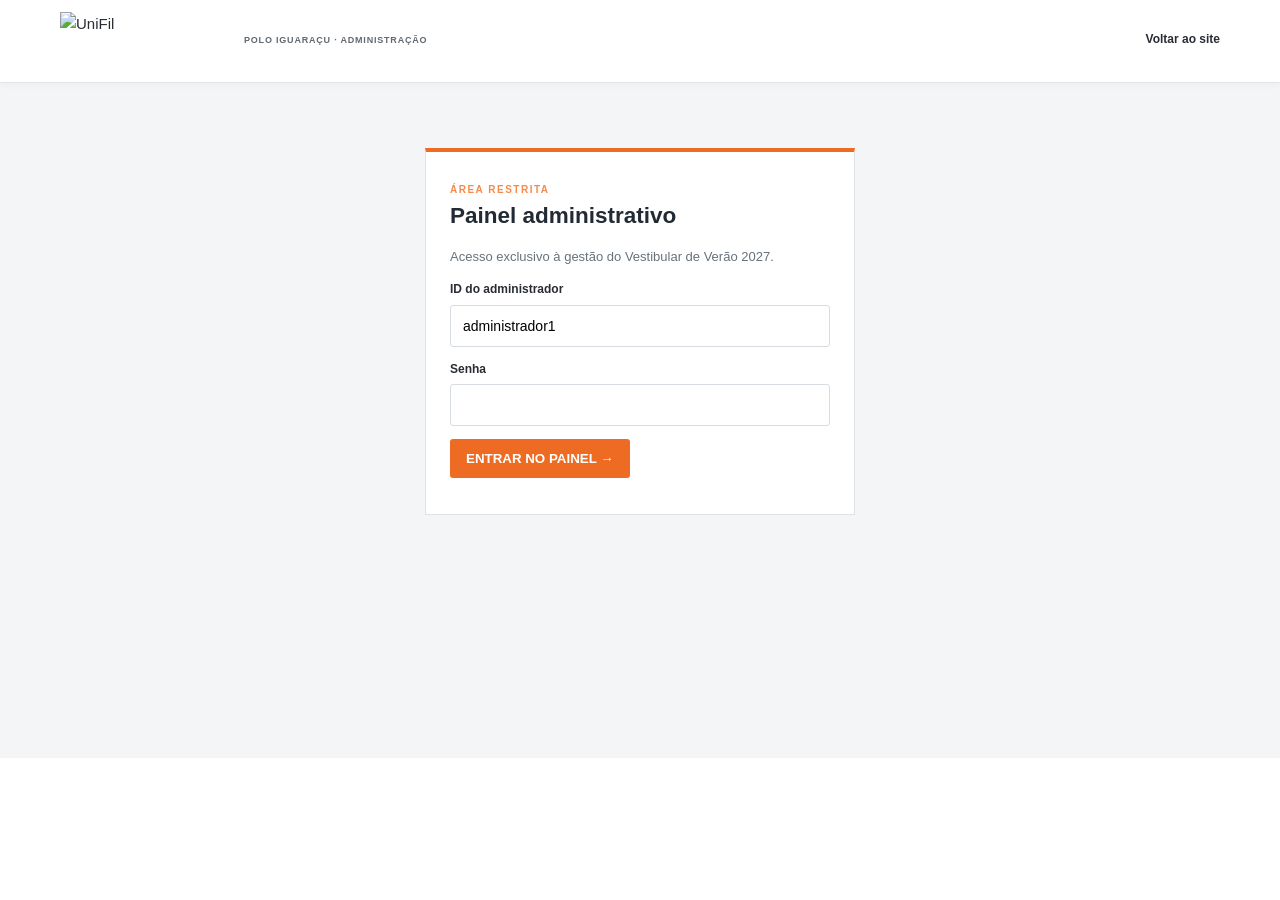
==== commit 9b16871d: "Fix duplicate candidate table in expanded admin dashboard" ====
--- a/admin.html
+++ b/admin.html
@@ -9,9 +9,7 @@
 <section id="dashboard" class="admin-hidden">
 <div class="admin-card"><span class="kicker">RESUMO EXECUTIVO</span><h2>Visão geral do vestibular</h2><div id="admin-metrics" class="admin-detail"><div><small>Inscrições disponíveis</small><strong id="metric-total">—</strong></div><div><small>Comprovantes enviados</small><strong id="metric-proofs">—</strong></div><div><small>Aguardando análise</small><strong id="metric-pending">—</strong></div><div><small>Pagamentos aprovados</small><strong id="metric-approved">—</strong></div><div><small>Comprovantes recusados</small><strong id="metric-rejected">—</strong></div><div><small>Taxa por inscrição</small><strong>R$ 29,90</strong></div></div><p class="admin-muted">Indicadores dos registros administrativos disponíveis no KV.</p></div>
 <div class="admin-card"><div class="admin-toolbar"><div><span class="kicker">GESTÃO DO PROCESSO SELETIVO</span><h1>Inscrições e candidatos</h1><p class="admin-muted">Dados cadastrais, situação e conferência dos comprovantes.</p></div><div class="admin-actions"><button id="export-csv" class="admin-btn secondary">EXPORTAR CSV</button><button id="refresh" class="admin-btn secondary">ATUALIZAR</button><button id="logout" class="admin-btn">SAIR</button></div></div>
-<div class="admin-toolbar"><input id="search" placeholder="Buscar por nome, CPF ou protocolo"><select id="filter-status"><option value="">Todas as situações</option><option>Inscrição recebida</option><option>Pagamento pendente</option><option>Pagamento aprovado</option><option>Inscrição em análise</option><option>Aprovado</option><option>Reprovado</option><option>Classificado</option><option>Desclassificado</option></select><select id="filter-payment"><option value="">Todos os pagamentos</option><option value="Pendente">Comprovante pendente</option><option value="Aprovado">Pagamento aprovado</option><option value="Recusado">Comprovante recusado</option><option value="Sem comprovante">Sem comprovante</option></select><select id="filter-course"><option value="">Todos os cursos</option></select><strong id="count">0 inscrições</strong></div><div class="admin-table-wrap"><table class="admin-table"><thead><tr><th>Protocolo</th><th>Candidato</th><th>CPF</th><th>Curso(s)</th><th>Situação</th><th>Pagamento</th><th>Ações</th></tr></thead><tbody id="applications-body"><tr><td colspan="7">Carregando...</td></tr></tbody></table></div></div><div class="admin-toolbar"><div><span class="kicker">GESTÃO DO PROCESSO SELETIVO</span><h1>Inscrições e candidatos</h1><p class="admin-muted">Dados cadastrais, situação da inscrição e conferência dos comprovantes.</p></div><div class="admin-actions"><button id="refresh" class="admin-btn secondary">ATUALIZAR</button><button id="logout" class="admin-btn">SAIR</button></div></div>
-<div class="admin-toolbar"><input id="search" placeholder="Buscar por nome, CPF ou protocolo"><strong id="count">0 inscrições</strong></div><div class="admin-table-wrap"><table class="admin-table"><thead><tr><th>Protocolo</th><th>Candidato</th><th>CPF</th><th>Curso(s)</th><th>Situação</th><th>Pagamento</th><th>Ações</th></tr></thead><tbody id="applications-body"><tr><td colspan="7">Carregando...</td></tr></tbody></table></div></div>
-<div class="admin-card"><h2>Comprovantes de pagamento</h2><p class="admin-muted">Abra o arquivo e atualize a conferência. A alteração do status fica disponível na Área do Candidato.</p><div class="admin-table-wrap"><table class="admin-table"><thead><tr><th>Protocolo</th><th>Arquivo</th><th>Enviado em</th><th>Status</th><th>Ações</th></tr></thead><tbody id="proofs-body"><tr><td colspan="5">Carregando...</td></tr></tbody></table></div></div>
+<div class="admin-toolbar"><input id="search" placeholder="Buscar por nome, CPF ou protocolo"><select id="filter-status"><option value="">Todas as situações</option><option>Inscrição recebida</option><option>Pagamento pendente</option><option>Pagamento aprovado</option><option>Inscrição em análise</option><option>Aprovado</option><option>Reprovado</option><option>Classificado</option><option>Desclassificado</option></select><select id="filter-payment"><option value="">Todos os pagamentos</option><option value="Pendente">Comprovante pendente</option><option value="Aprovado">Pagamento aprovado</option><option value="Recusado">Comprovante recusado</option><option value="Sem comprovante">Sem comprovante</option></select><select id="filter-course"><option value="">Todos os cursos</option></select><strong id="count">0 inscrições</strong></div><div class="admin-table-wrap"><table class="admin-table"><thead><tr><th>Protocolo</th><th>Candidato</th><th>CPF</th><th>Curso(s)</th><th>Situação</th><th>Pagamento</th><th>Ações</th></tr></thead><tbody id="applications-body"><tr><td colspan="7">Carregando...</td></tr></tbody></table></div></div><div class="admin-card"><h2>Comprovantes de pagamento</h2><p class="admin-muted">Abra o arquivo e atualize a conferência. A alteração do status fica disponível na Área do Candidato.</p><div class="admin-table-wrap"><table class="admin-table"><thead><tr><th>Protocolo</th><th>Arquivo</th><th>Enviado em</th><th>Status</th><th>Ações</th></tr></thead><tbody id="proofs-body"><tr><td colspan="5">Carregando...</td></tr></tbody></table></div></div>
 <div id="detail-card" class="admin-card admin-hidden"><div class="admin-toolbar"><h2>Ficha completa do candidato</h2><button id="close-detail" class="admin-btn secondary">FECHAR</button></div><div id="detail-content" class="admin-detail"></div><div class="admin-actions" style="margin-top:14px"><button id="edit-candidate" class="admin-btn secondary">EDITAR DADOS</button><button id="print-candidate" class="admin-btn secondary">IMPRIMIR FICHA</button><button id="show-history" class="admin-btn secondary">HISTÓRICO</button></div><div id="history-content" class="admin-muted"></div><div class="admin-field"><label for="admin-note">Observação interna</label><textarea id="admin-note" rows="3" placeholder="Anotação visível somente à equipe"></textarea></div><button id="save-note" class="admin-btn secondary">SALVAR OBSERVAÇÃO</button><div class="admin-field"><label for="application-status">Atualizar situação da inscrição</label><select id="application-status"><option>Inscrição recebida</option><option>Pagamento pendente</option><option>Pagamento aprovado</option><option>Inscrição em análise</option><option>Aprovado</option><option>Reprovado</option><option>Classificado</option><option>Desclassificado</option></select></div><button id="save-status" class="admin-btn">SALVAR SITUAÇÃO</button><span id="status-feedback" class="admin-muted"></span></div>
 </section></div></main><script>
 let token="",applications=[],selectedProtocol="";
